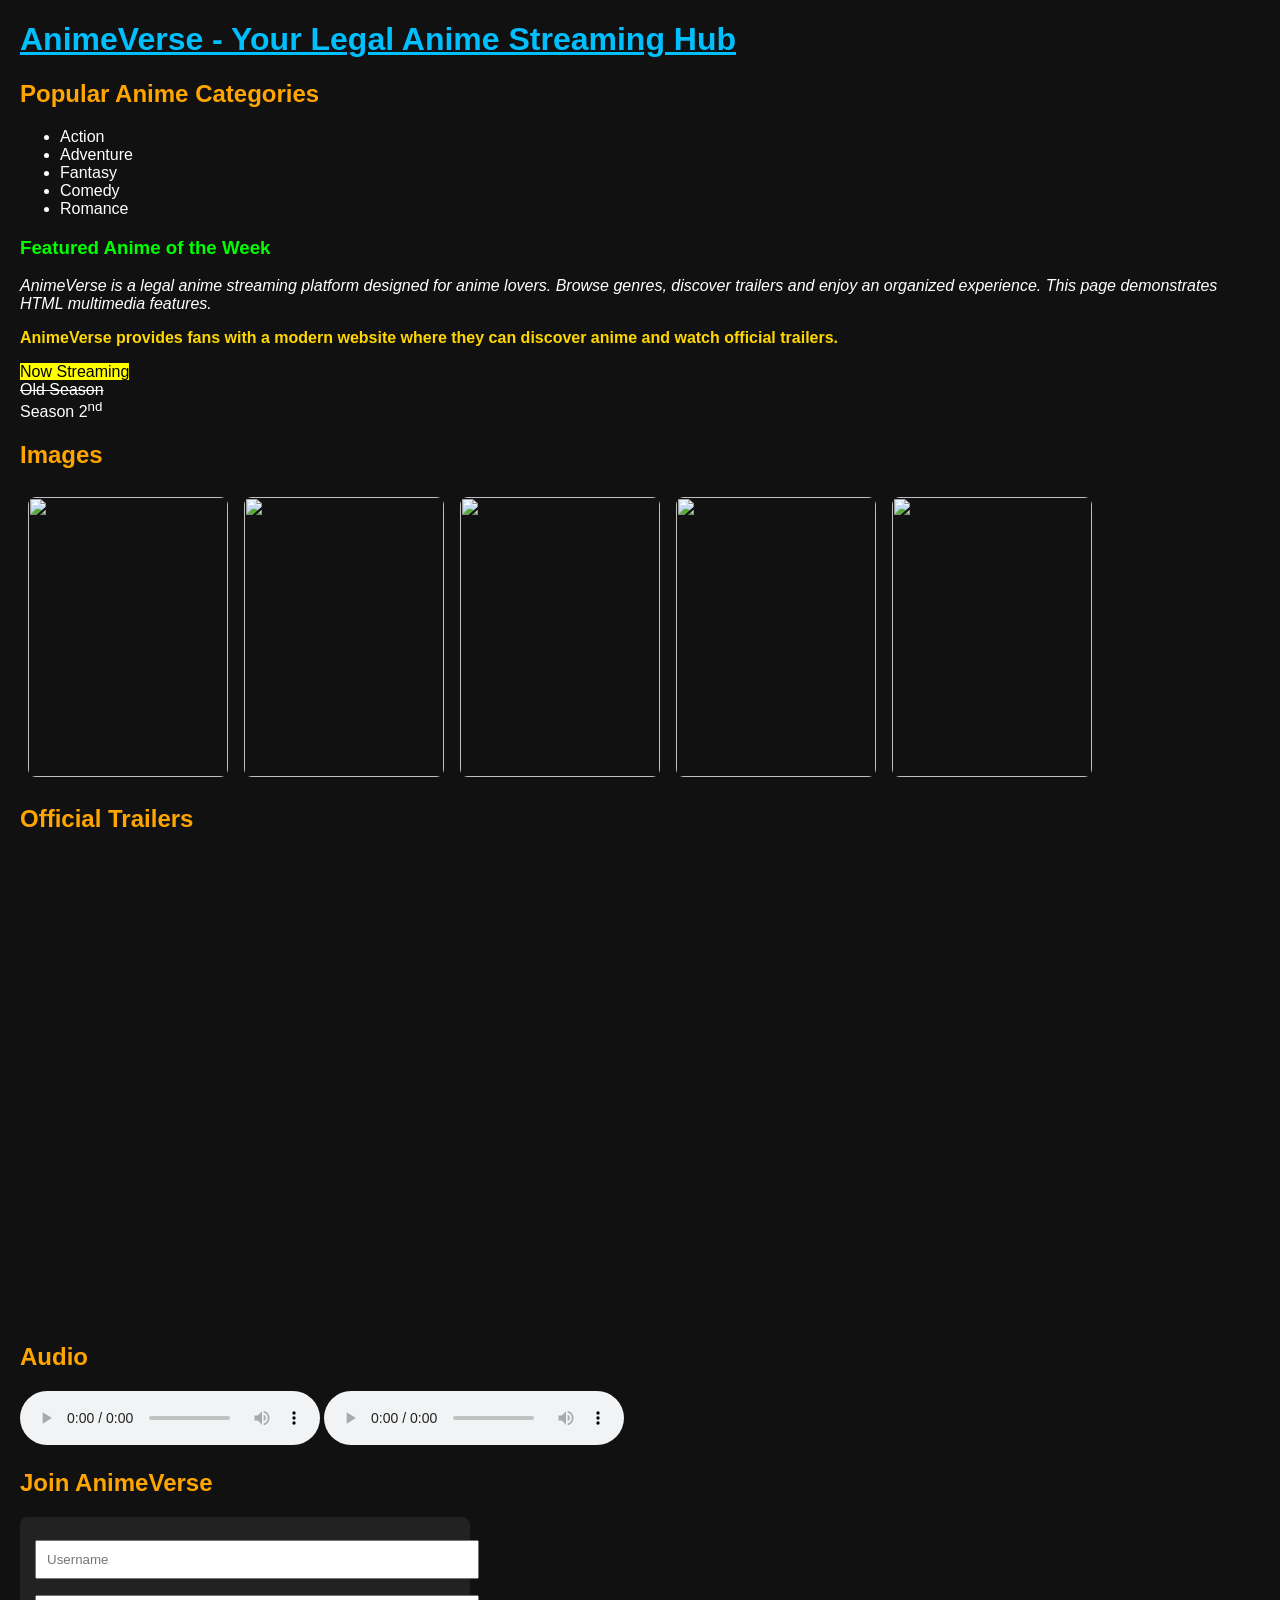
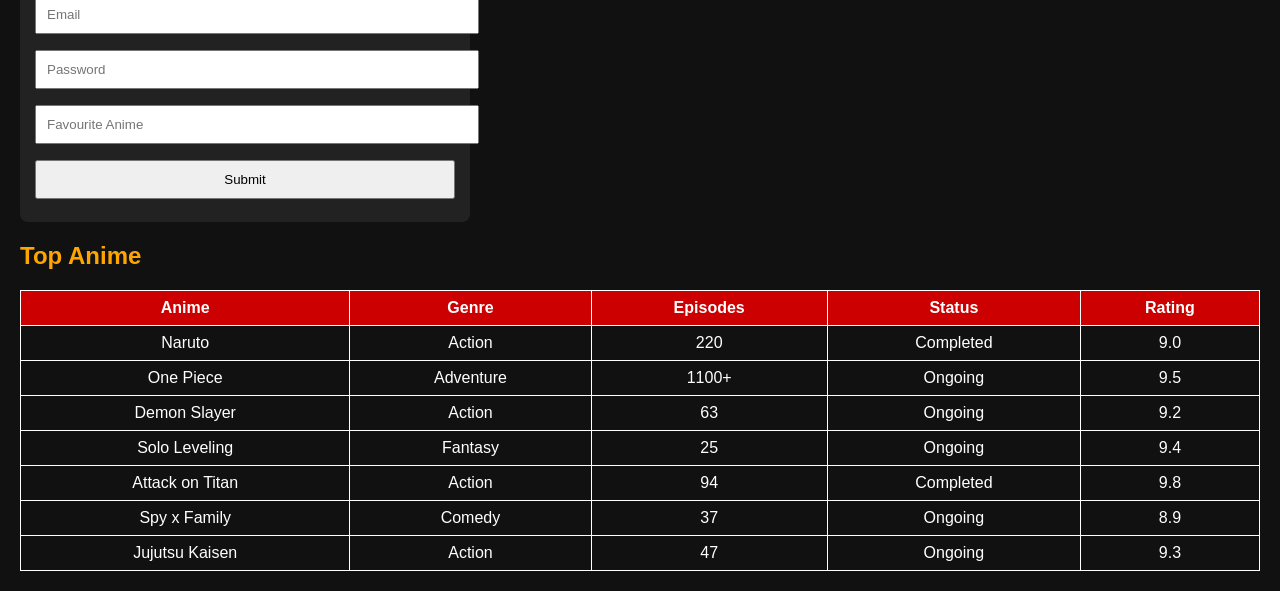
==== Animeverse/index.html @ af845080 "Update index.html" ====
<!DOCTYPE html>
<html lang="en"><head><meta charset="UTF-8"><meta name="viewport" content="width=device-width,initial-scale=1">
<title>AnimeVerse</title>
<style>
body{font-family:Arial;background:#111;color:#fff;margin:20px}h1{text-decoration:underline;color:#00bfff}
h2{color:orange}h3{color:lime}.bold{font-weight:bold;color:gold}
img{width:200px;height:280px;object-fit:cover;margin:8px;border-radius:8px}
iframe{margin:8px;border:0}table{width:100%;border-collapse:collapse}
th,td{border:1px solid #fff;padding:8px;text-align:center}th{background:#c00}
form{max-width:420px;background:#222;padding:15px;border-radius:8px}
input{width:100%;padding:10px;margin:8px 0}
</style></head><body>
<h1>AnimeVerse - Your Legal Anime Streaming Hub</h1>
<h2>Popular Anime Categories</h2>
<ul><li>Action</li><li>Adventure</li><li>Fantasy</li><li>Comedy</li><li>Romance</li></ul>
<h3>Featured Anime of the Week</h3>
<p><i>AnimeVerse is a legal anime streaming platform designed for anime lovers. Browse genres, discover trailers and enjoy an organized experience. This page demonstrates HTML multimedia features.</i></p>
<p class="bold">AnimeVerse provides fans with a modern website where they can discover anime and watch official trailers.</p>
<p><mark>Now Streaming</mark><br><del>Old Season</del><br>Season 2<sup>nd</sup><br></p>
<h2>Images</h2>
<img src="https://wallpaperaccess.com/full/8806675.jpg"><img src="https://wallpapercave.com/wp/wp4829972.jpg"><img src="https://wallpaperaccess.com/full/21592.jpg"><img src="https://wallpapers.com/images/hd/demon-slayer-pictures-qgznr3vxkj1rsx20.jpg"><img src="https://wallpapercave.com/wp/wp15247716.webp">
<h2>Official Trailers</h2>
<iframe width="360" height="215" src="https://www.youtube.com/embed/VQGCKyvzIM4" allowfullscreen></iframe>
<iframe width="360" height="215" src="https://www.youtube.com/embed/MCb13lbVGE0" allowfullscreen></iframe>
<iframe width="360" height="215" src="https://www.youtube.com/embed/QczGoCmX-pI" allowfullscreen></iframe>
<iframe width="360" height="215" src="https://www.youtube.com/embed/I6JIwjWOhnQ" allowfullscreen></iframe>
<h2>Audio</h2>
<audio controls><source src="https://www.soundhelix.com/examples/mp3/SoundHelix-Song-1.mp3" type="audio/mpeg"></audio>
<audio controls><source src="https://www.soundhelix.com/examples/mp3/SoundHelix-Song-2.mp3" type="audio/mpeg"></audio>
<h2>Join AnimeVerse</h2>
<form><input placeholder="Username"><input type="email" placeholder="Email"><input type="password" placeholder="Password"><input placeholder="Favourite Anime"><input type="submit"></form>
<h2>Top Anime</h2>
<table><tr><th>Anime</th><th>Genre</th><th>Episodes</th><th>Status</th><th>Rating</th></tr>
<tr><td>Naruto</td><td>Action</td><td>220</td><td>Completed</td><td>9.0</td></tr>
<tr><td>One Piece</td><td>Adventure</td><td>1100+</td><td>Ongoing</td><td>9.5</td></tr>
<tr><td>Demon Slayer</td><td>Action</td><td>63</td><td>Ongoing</td><td>9.2</td></tr>
<tr><td>Solo Leveling</td><td>Fantasy</td><td>25</td><td>Ongoing</td><td>9.4</td></tr>
<tr><td>Attack on Titan</td><td>Action</td><td>94</td><td>Completed</td><td>9.8</td></tr>
<tr><td>Spy x Family</td><td>Comedy</td><td>37</td><td>Ongoing</td><td>8.9</td></tr>
<tr><td>Jujutsu Kaisen</td><td>Action</td><td>47</td><td>Ongoing</td><td>9.3</td></tr>
</table></body></html>
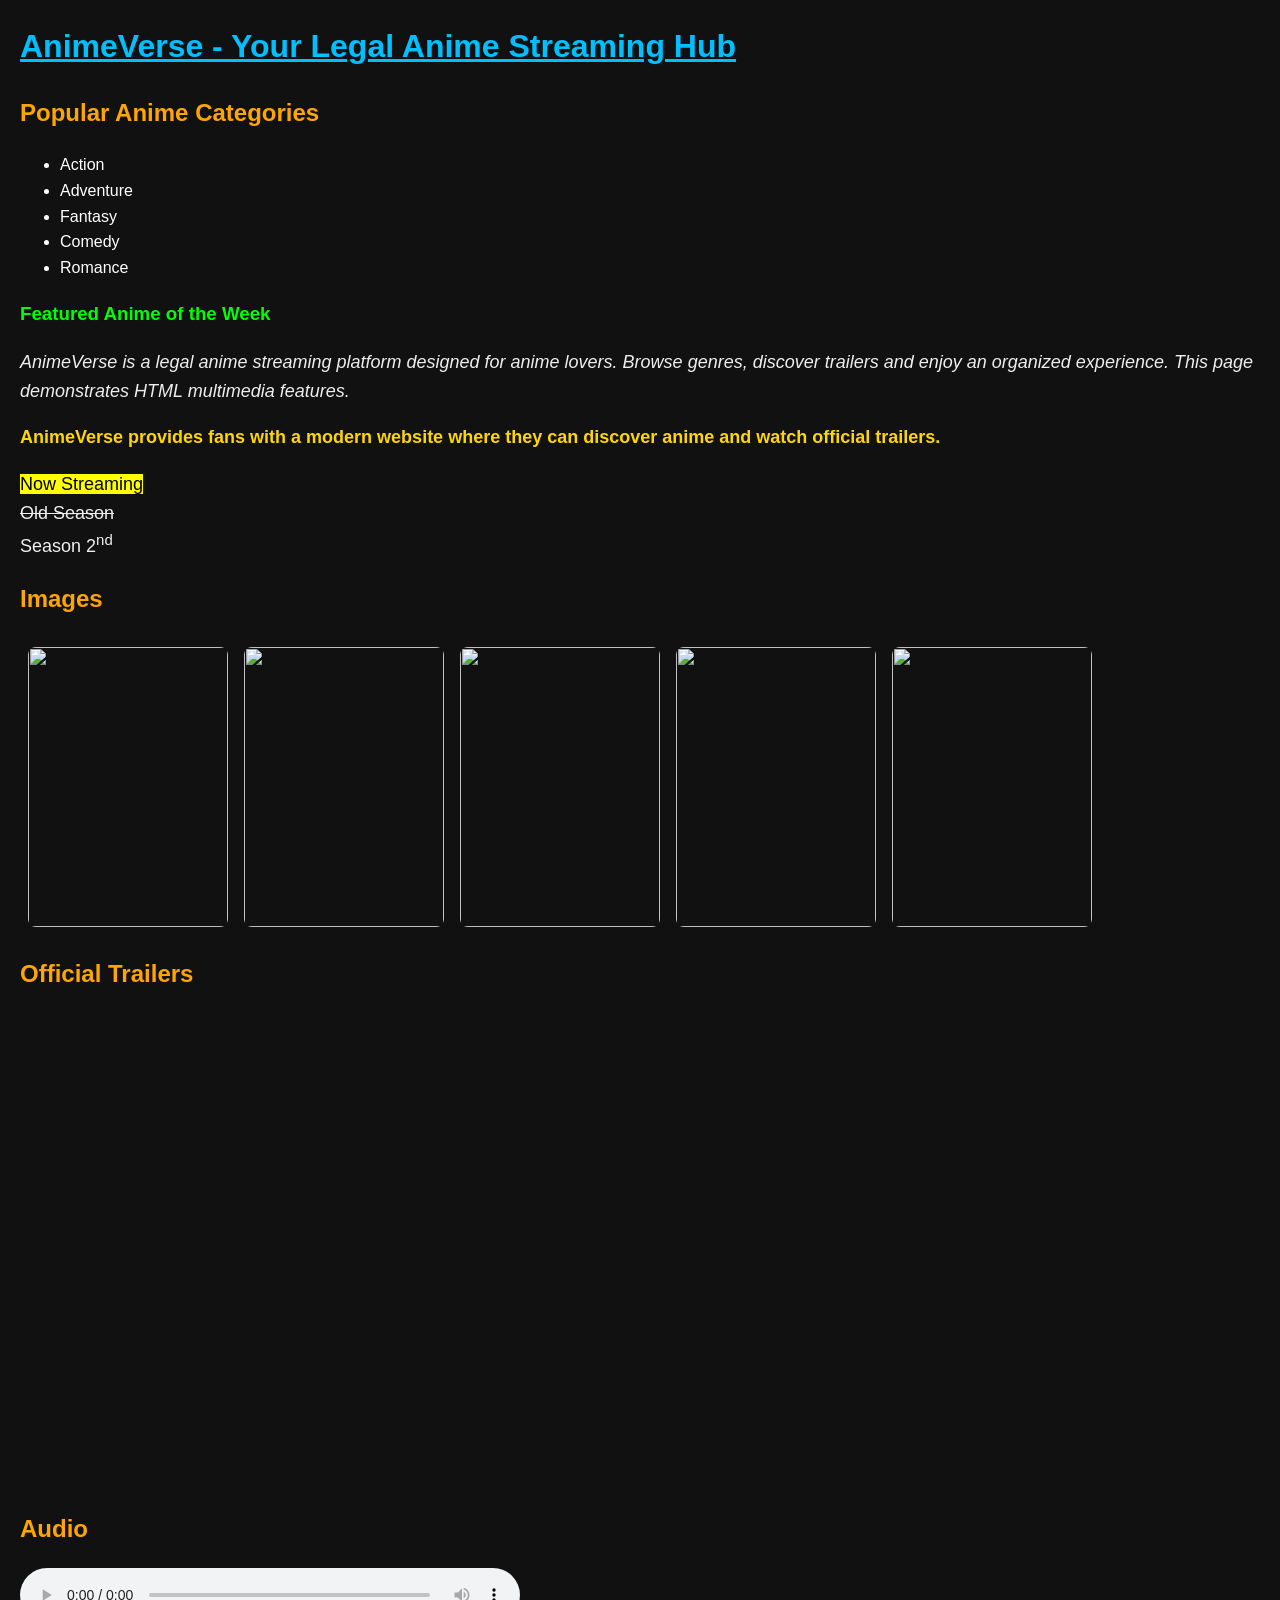
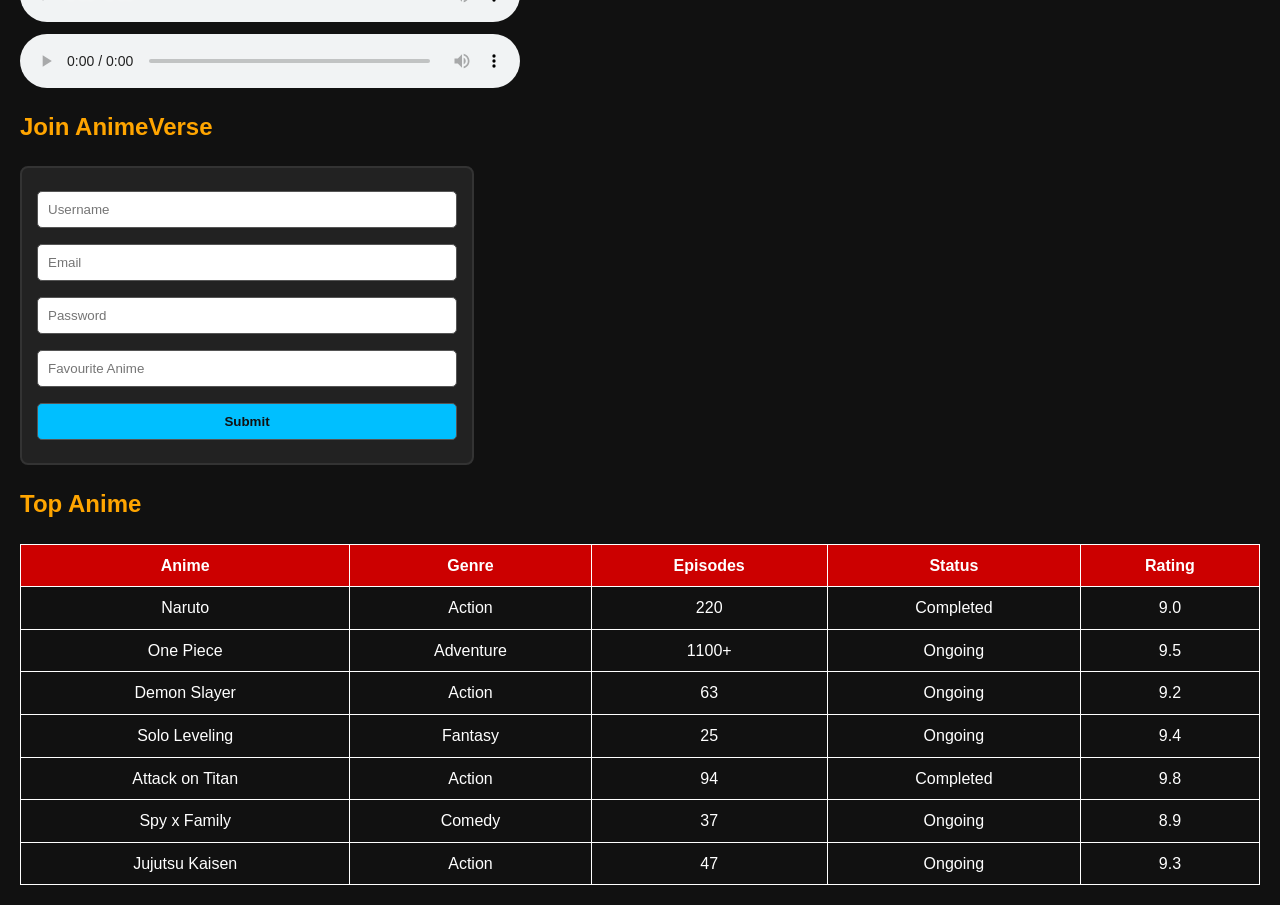
==== commit 00d3420a: "Update index.html" ====
--- a/Animeverse/index.html
+++ b/Animeverse/index.html
@@ -1,6 +1,7 @@
 
 <!DOCTYPE html>
 <html lang="en"><head><meta charset="UTF-8"><meta name="viewport" content="width=device-width,initial-scale=1">
+  <link rel="stylesheet" href="style.css">
 <title>AnimeVerse</title>
 <style>
 body{font-family:Arial;background:#111;color:#fff;margin:20px}h1{text-decoration:underline;color:#00bfff}
--- a/Animeverse/style.css
+++ b/Animeverse/style.css
@@ -0,0 +1,360 @@
+/* =========================================================
+   AnimeVerse - Week 3 CSS Practical
+   External stylesheet for Questions 3-10
+   ========================================================= */
+
+/* QUESTION 3: Consistent font, page background and headings */
+body {
+    font-family: Arial, sans-serif;
+    background-color: #111;
+    color: #fff;
+    margin: 20px;
+    line-height: 1.6;
+}
+
+h1,
+h2,
+h3 {
+    font-family: Arial, sans-serif;
+}
+
+h1 {
+    text-decoration: underline;
+}
+
+h2 {
+    color: orange;
+}
+
+h3 {
+    color: lime;
+}
+
+/* QUESTION 4: Element selector - all paragraphs */
+p {
+    color: #eee;
+    font-size: 18px;
+}
+
+/* QUESTION 4: Class selector - used by multiple elements */
+.bold {
+    font-weight: bold;
+    color: gold;
+}
+
+.card {
+    box-sizing: border-box;
+}
+
+/* QUESTION 4: ID selector - unique element */
+#home {
+    scroll-margin-top: 80px;
+}
+
+/* QUESTION 4: Group selector - h1 and h2 share the same font */
+h1,
+h2 {
+    font-family: Arial, sans-serif;
+}
+
+/* QUESTION 7: Navigation Bar Using Flexbox */
+.navbar {
+    display: flex;
+    justify-content: center;
+    align-items: center;
+    gap: 30px;
+    background-color: #222;
+    padding: 15px;
+    margin-bottom: 25px;
+    border: 2px solid #00bfff;
+    border-radius: 10px;
+    position: sticky;
+    top: 10px;
+    z-index: 10;
+}
+
+.navbar a {
+    color: #00bfff;
+    text-decoration: none;
+    font-weight: bold;
+    padding: 8px 14px;
+    border-radius: 6px;
+}
+
+.navbar a:hover {
+    background-color: #00bfff;
+    color: #111;
+}
+
+/* QUESTION 5: CSS Box Model */
+.box-model-section {
+    width: 70%;
+    background-color: #222;
+    border: 2px solid #00bfff;
+    padding: 20px;
+    margin: 20px auto;
+    border-radius: 10px;
+    box-sizing: border-box;
+}
+
+/* QUESTION 6: Profile Image */
+.profile-section {
+    text-align: center;
+}
+
+.profile-image {
+    width: 200px;
+    height: 280px;
+    object-fit: cover;
+    border: 5px double #00bfff;
+    padding: 8px;
+    margin: 15px;
+    border-radius: 12px;
+    box-sizing: border-box;
+}
+
+/* General image styling */
+img {
+    max-width: 100%;
+    height: auto;
+}
+
+.image-gallery {
+    display: flex;
+    flex-wrap: wrap;
+    justify-content: center;
+}
+
+.image-gallery img {
+    width: 200px;
+    height: 280px;
+    object-fit: cover;
+    margin: 8px;
+    border-radius: 8px;
+    border: 2px solid #444;
+}
+
+/* Responsive videos */
+.video-gallery {
+    display: flex;
+    flex-wrap: wrap;
+    justify-content: center;
+}
+
+iframe {
+    width: 360px;
+    height: 215px;
+    margin: 8px;
+    border: 0;
+    border-radius: 8px;
+    max-width: calc(100% - 16px);
+}
+
+/* Audio */
+audio {
+    display: block;
+    width: min(500px, 100%);
+    margin: 12px 0;
+}
+
+/* QUESTION 8 & 9: Cards + CSS Grid */
+.cards-container {
+    display: grid;
+    grid-template-columns: repeat(3, 1fr);
+    gap: 25px;
+    margin: 20px 0;
+}
+
+.card {
+    border: 2px solid #00bfff;
+    padding: 20px;
+    background-color: #222;
+    border-radius: 12px;
+    min-height: 170px;
+    text-align: center;
+}
+
+.card h3 {
+    margin-top: 0;
+}
+
+.card:hover {
+    transform: translateY(-5px);
+    transition: 0.2s;
+    box-shadow: 0 8px 20px rgba(0, 191, 255, 0.25);
+}
+
+/* Form */
+form {
+    max-width: 420px;
+    background-color: #222;
+    padding: 15px;
+    border-radius: 8px;
+    border: 2px solid #333;
+}
+
+form label {
+    display: block;
+    margin-top: 8px;
+    font-weight: bold;
+}
+
+input {
+    width: 100%;
+    padding: 10px;
+    margin: 8px 0;
+    box-sizing: border-box;
+    border-radius: 5px;
+    border: 1px solid #555;
+}
+
+input[type="submit"] {
+    background-color: #00bfff;
+    color: #111;
+    font-weight: bold;
+    cursor: pointer;
+}
+
+input[type="submit"]:hover {
+    background-color: #008dcc;
+}
+
+/* Table */
+.table-wrapper {
+    width: 100%;
+    overflow-x: auto;
+}
+
+table {
+    width: 100%;
+    border-collapse: collapse;
+    min-width: 650px;
+}
+
+th,
+td {
+    border: 1px solid #fff;
+    padding: 8px;
+    text-align: center;
+}
+
+th {
+    background-color: #c00;
+}
+
+/* Footer */
+footer {
+    text-align: center;
+    margin-top: 40px;
+    padding: 20px;
+    border-top: 1px solid #444;
+}
+
+/* =========================================================
+   QUESTION 10: RESPONSIVE DESIGN
+   At 768px or less:
+   - Cards become one column
+   - Images fit the screen
+   - Text remains readable
+   - Navigation adjusts
+   ========================================================= */
+
+@media (max-width: 768px) {
+
+    body {
+        margin: 10px;
+        font-size: 16px;
+    }
+
+    h1 {
+        font-size: 28px;
+    }
+
+    h2 {
+        font-size: 23px;
+    }
+
+    h3 {
+        font-size: 19px;
+    }
+
+    p {
+        font-size: 17px;
+    }
+
+    .navbar {
+        flex-direction: column;
+        gap: 8px;
+        position: static;
+    }
+
+    .navbar a {
+        width: 100%;
+        text-align: center;
+        box-sizing: border-box;
+    }
+
+    .cards-container {
+        grid-template-columns: 1fr;
+        gap: 15px;
+    }
+
+    .card {
+        width: 100%;
+    }
+
+    .box-model-section {
+        width: 100%;
+        margin: 20px 0;
+    }
+
+    .image-gallery {
+        display: grid;
+        grid-template-columns: repeat(2, 1fr);
+        gap: 10px;
+    }
+
+    .image-gallery img {
+        width: 100%;
+        height: 240px;
+        margin: 0;
+    }
+
+    .profile-image {
+        max-width: 90%;
+    }
+
+    iframe {
+        width: 100%;
+        height: 215px;
+        margin: 8px 0;
+    }
+
+    form {
+        max-width: 100%;
+    }
+}
+
+@media (max-width: 480px) {
+
+    h1 {
+        font-size: 23px;
+    }
+
+    h2 {
+        font-size: 20px;
+    }
+
+    p {
+        font-size: 16px;
+    }
+
+    .image-gallery {
+        grid-template-columns: 1fr;
+    }
+
+    .image-gallery img {
+        height: auto;
+        max-height: 350px;
+    }
+}
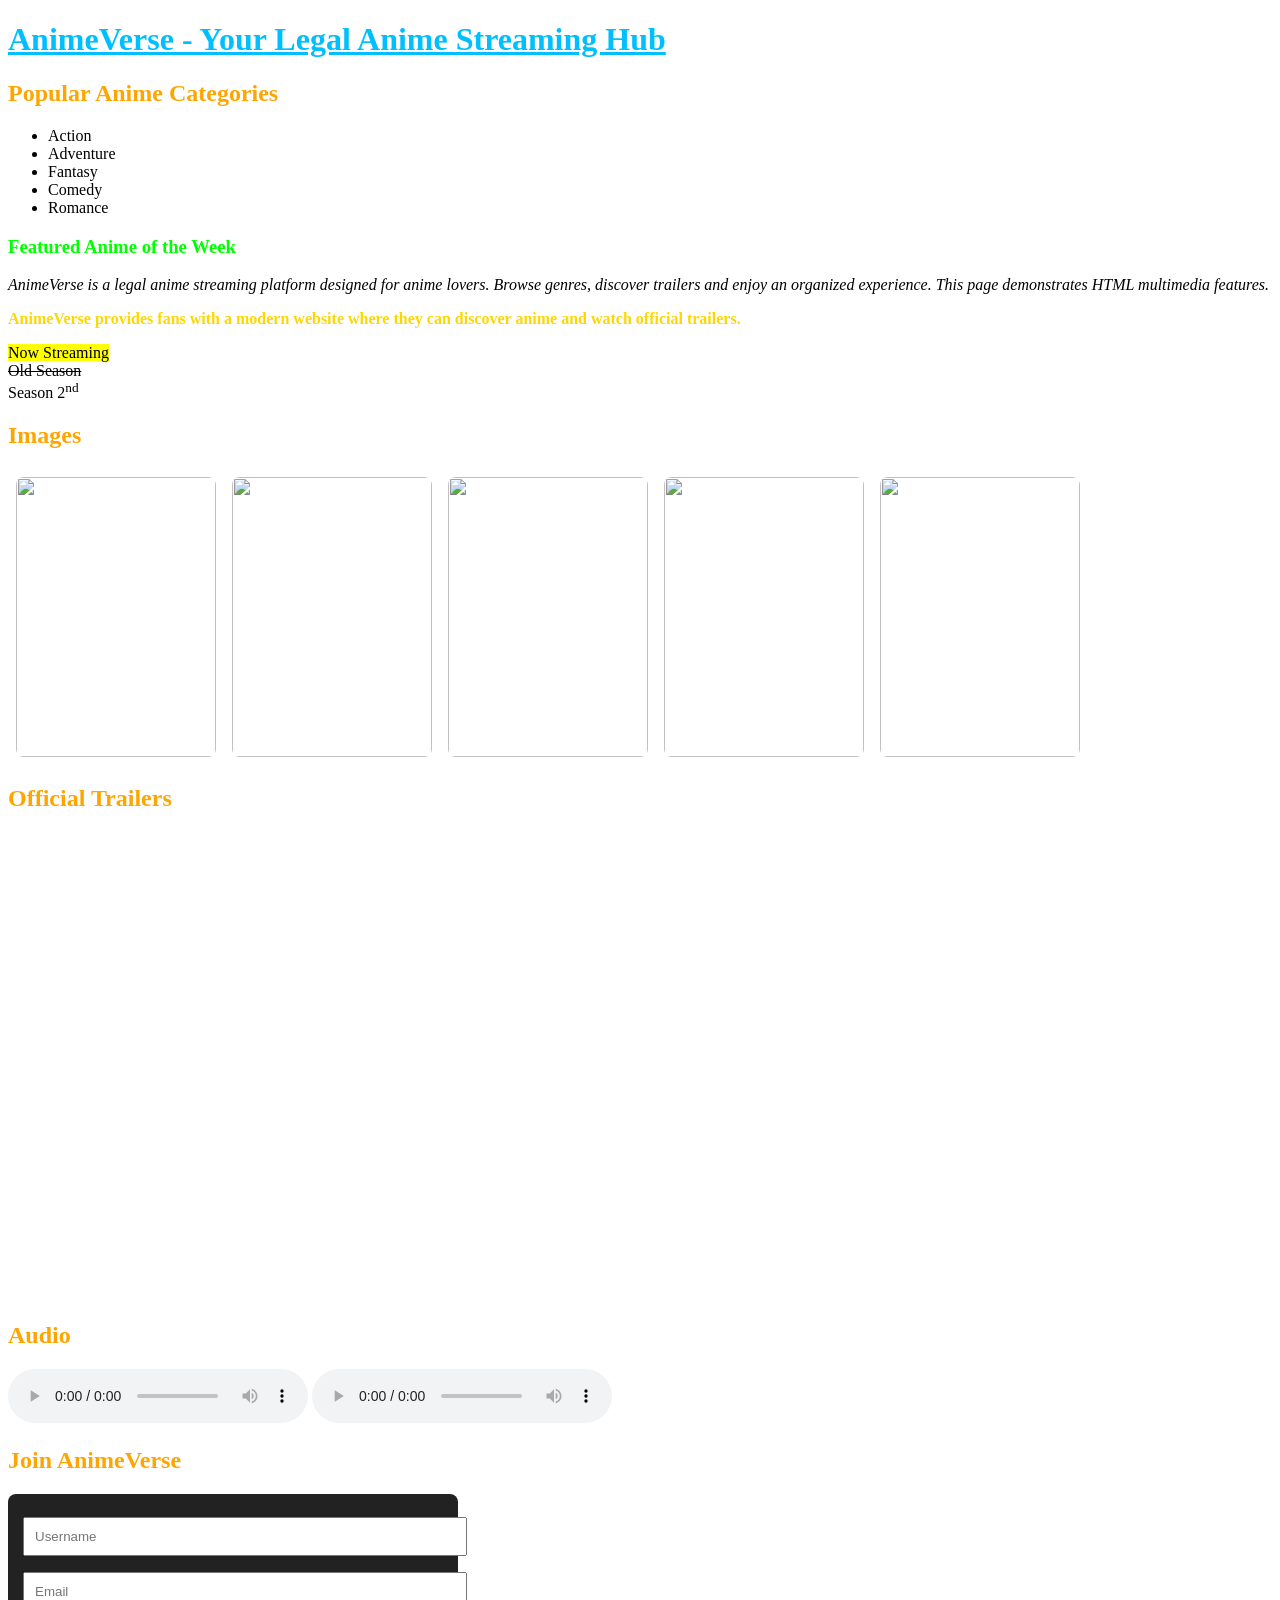
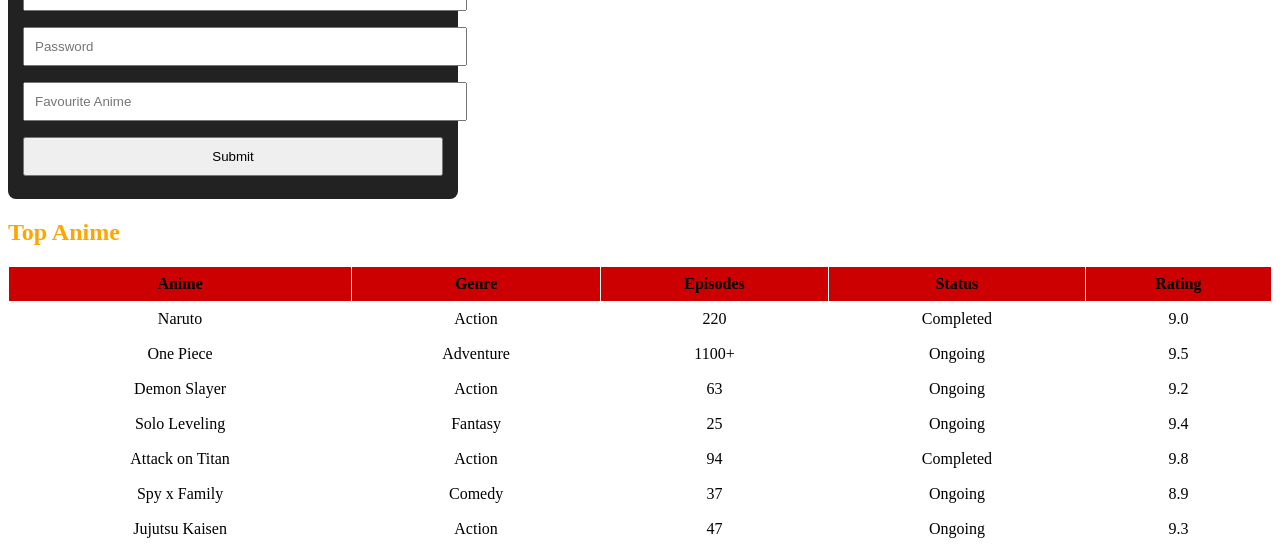
==== commit f9079abb: "Update index.html" ====
--- a/Animeverse/index.html
+++ b/Animeverse/index.html
@@ -1,9 +1,8 @@
 
 <!DOCTYPE html>
 <html lang="en"><head><meta charset="UTF-8"><meta name="viewport" content="width=device-width,initial-scale=1">
-  <link rel="stylesheet" href="style.css">
 <title>AnimeVerse</title>
-<style>
+<style><link rel="stylesheet" href="style.css">
 body{font-family:Arial;background:#111;color:#fff;margin:20px}h1{text-decoration:underline;color:#00bfff}
 h2{color:orange}h3{color:lime}.bold{font-weight:bold;color:gold}
 img{width:200px;height:280px;object-fit:cover;margin:8px;border-radius:8px}
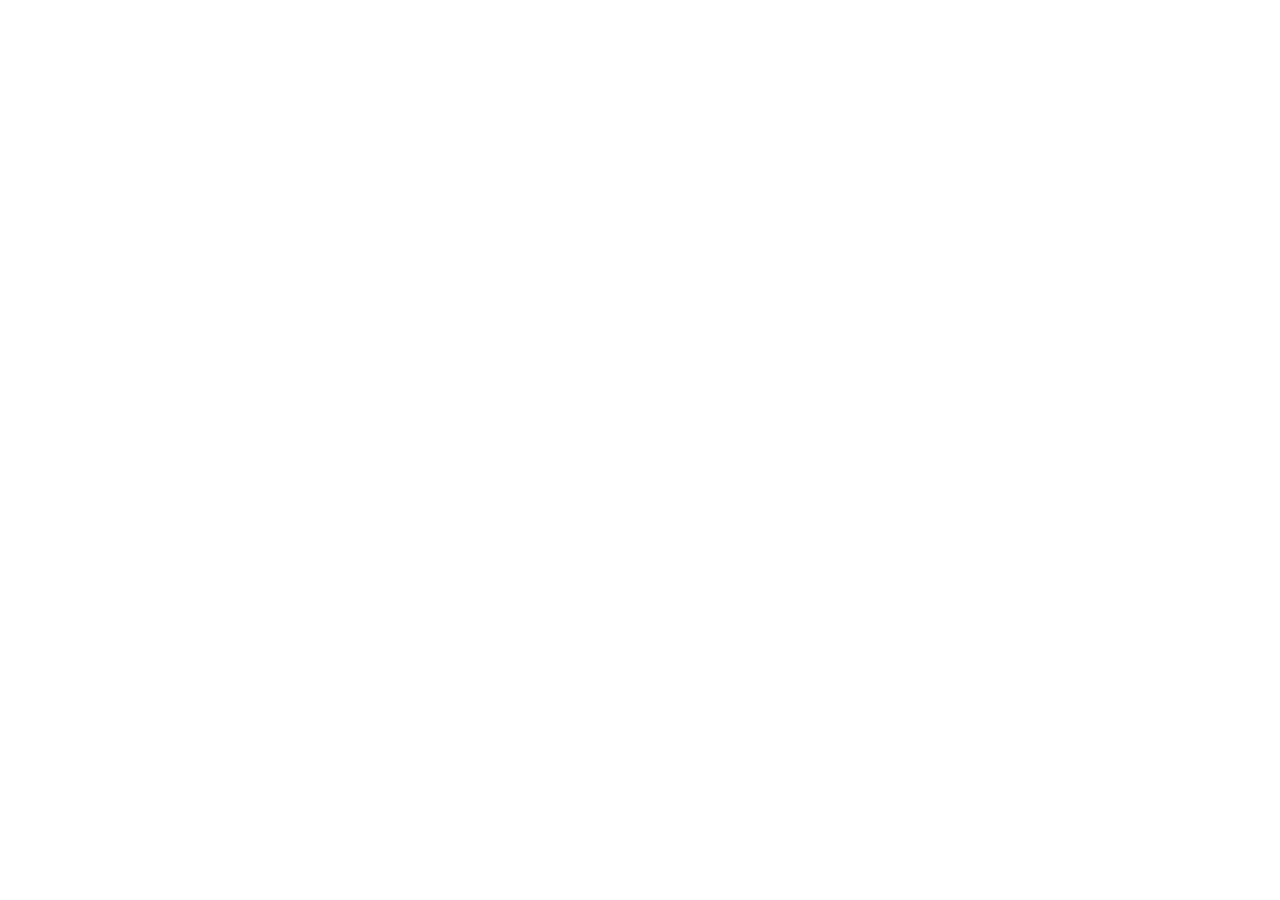
==== commit f592d953: "Update index.html" ====
--- a/Animeverse/index.html
+++ b/Animeverse/index.html
@@ -3,14 +3,6 @@
 <html lang="en"><head><meta charset="UTF-8"><meta name="viewport" content="width=device-width,initial-scale=1">
 <title>AnimeVerse</title>
 <style><link rel="stylesheet" href="style.css">
-body{font-family:Arial;background:#111;color:#fff;margin:20px}h1{text-decoration:underline;color:#00bfff}
-h2{color:orange}h3{color:lime}.bold{font-weight:bold;color:gold}
-img{width:200px;height:280px;object-fit:cover;margin:8px;border-radius:8px}
-iframe{margin:8px;border:0}table{width:100%;border-collapse:collapse}
-th,td{border:1px solid #fff;padding:8px;text-align:center}th{background:#c00}
-form{max-width:420px;background:#222;padding:15px;border-radius:8px}
-input{width:100%;padding:10px;margin:8px 0}
-</style></head><body>
 <h1>AnimeVerse - Your Legal Anime Streaming Hub</h1>
 <h2>Popular Anime Categories</h2>
 <ul><li>Action</li><li>Adventure</li><li>Fantasy</li><li>Comedy</li><li>Romance</li></ul>
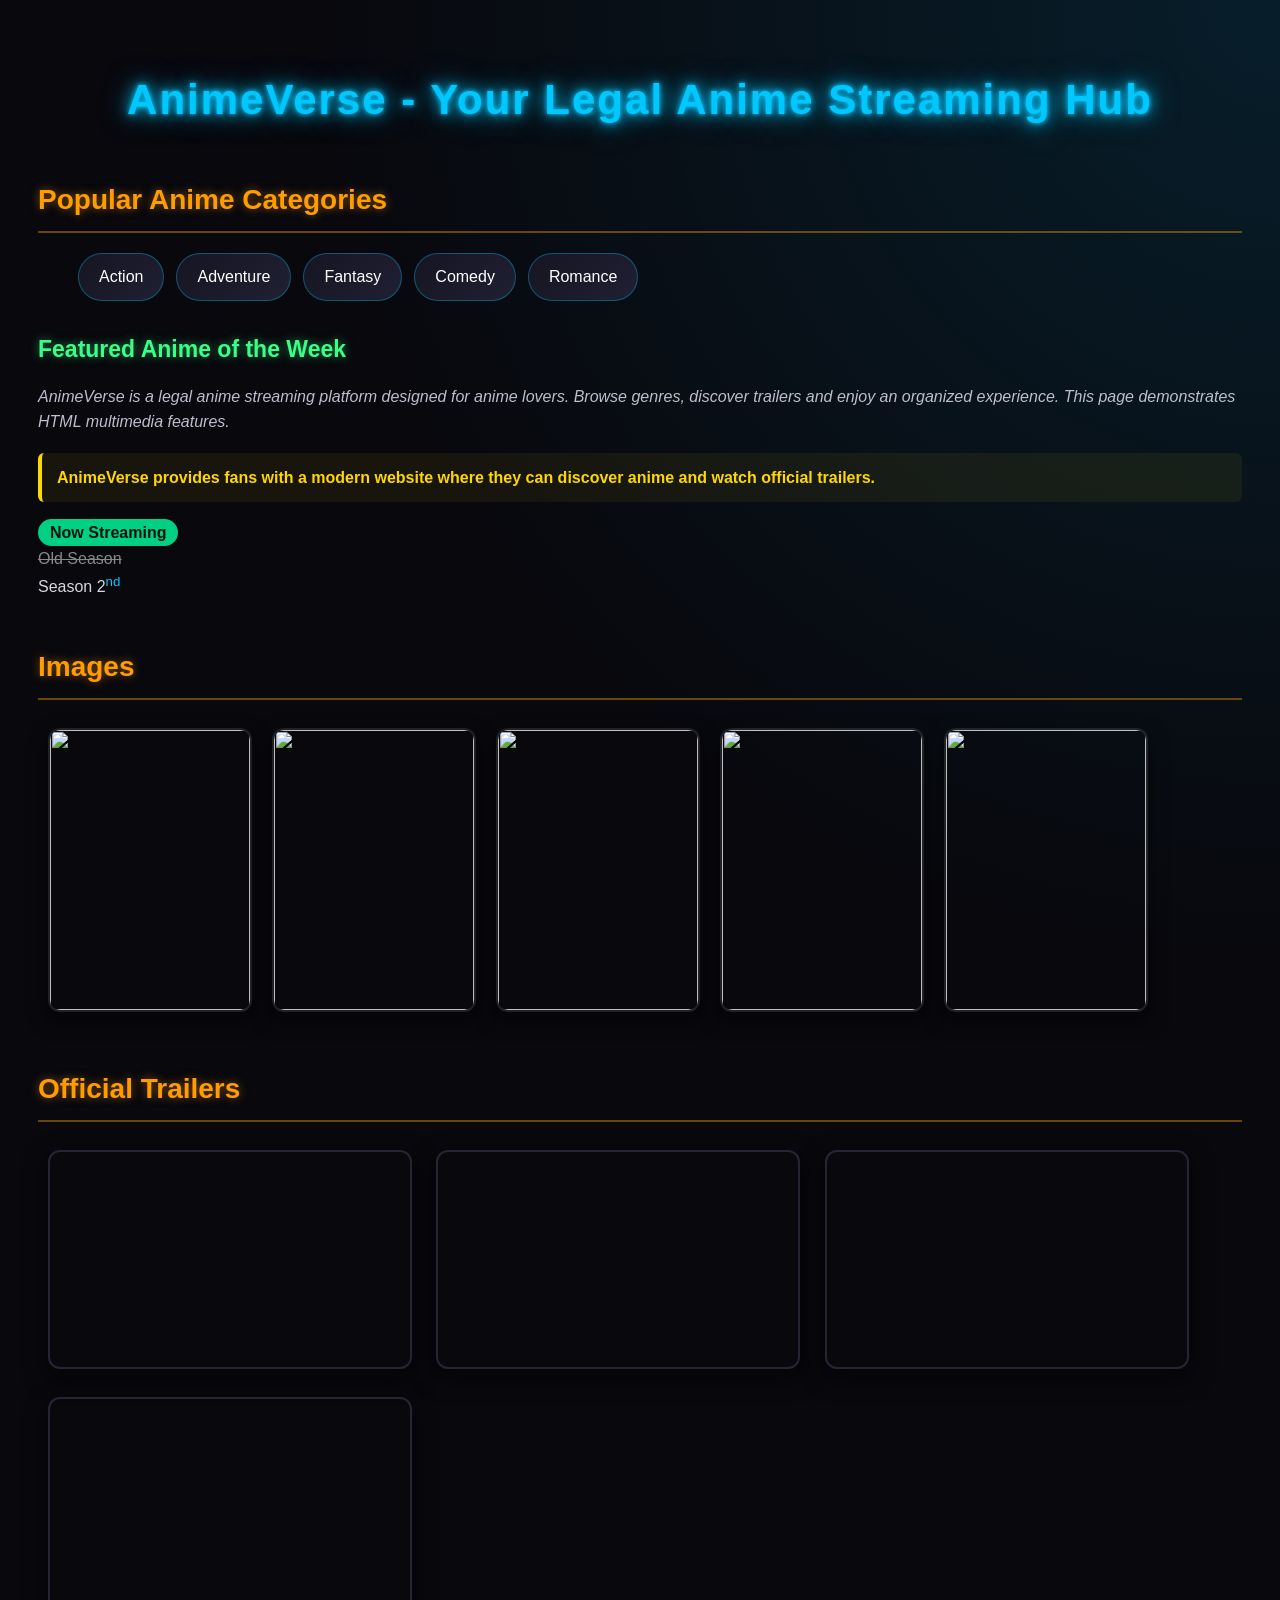
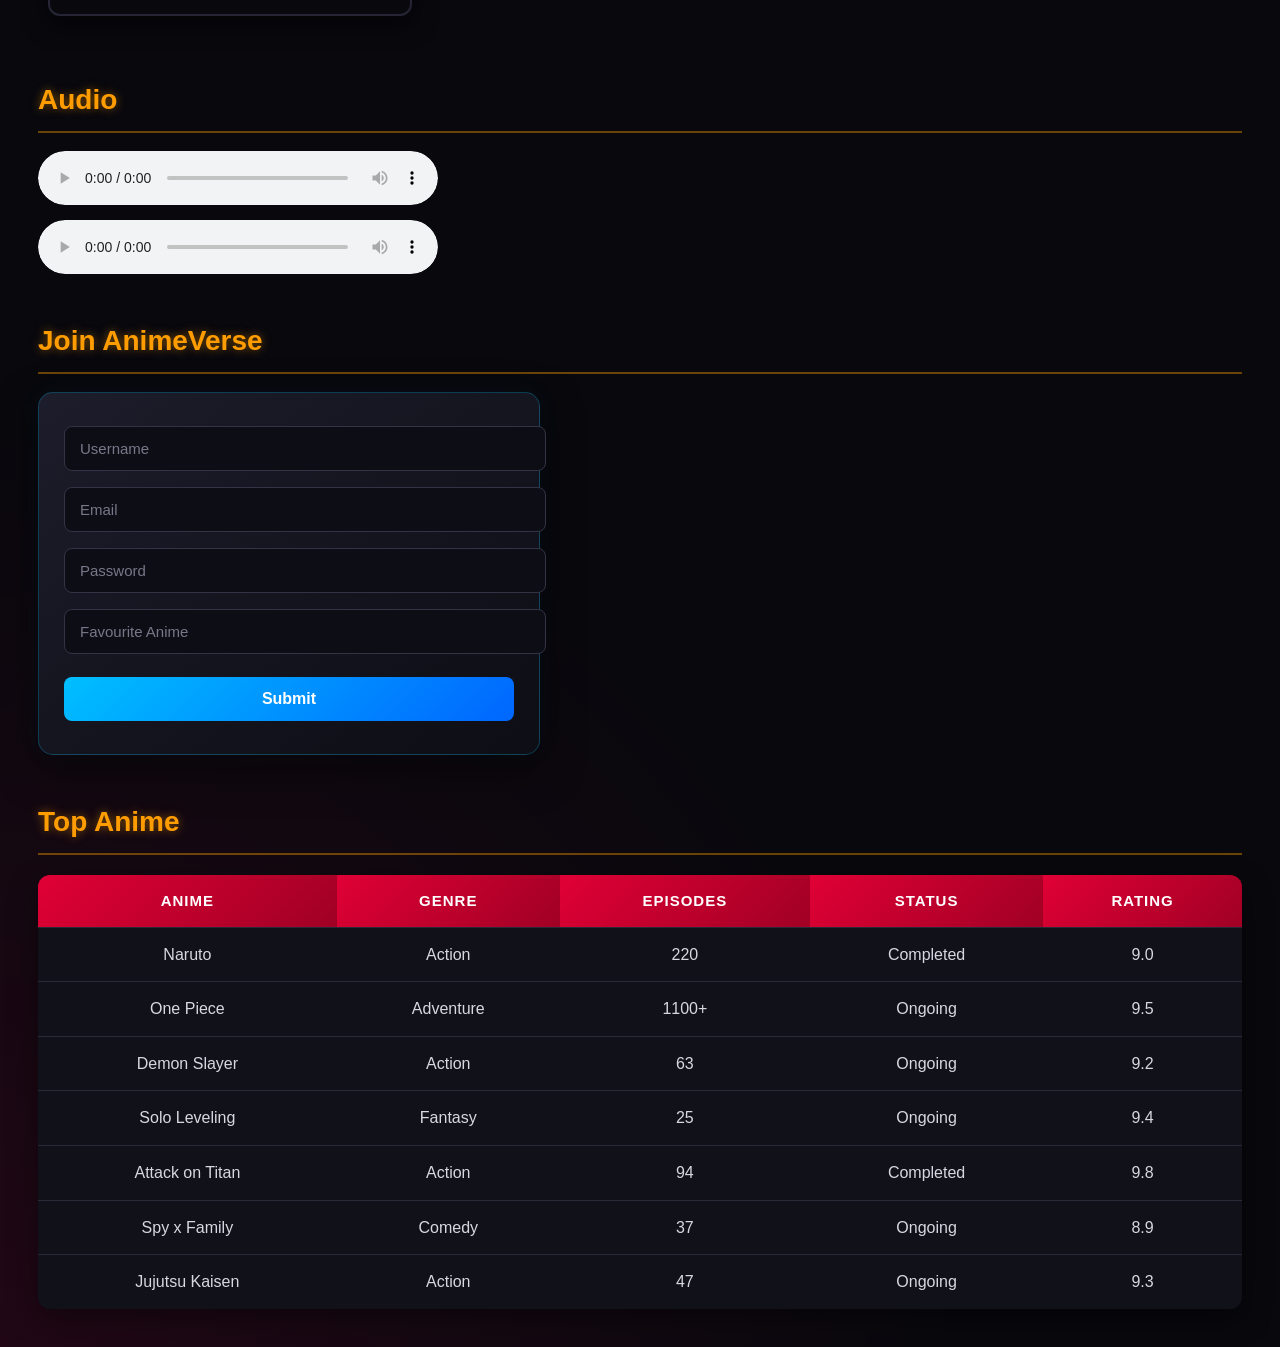
==== commit af055f84: "Update index.html" ====
--- a/Animeverse/index.html
+++ b/Animeverse/index.html
@@ -2,7 +2,7 @@
 <!DOCTYPE html>
 <html lang="en"><head><meta charset="UTF-8"><meta name="viewport" content="width=device-width,initial-scale=1">
 <title>AnimeVerse</title>
-<style><link rel="stylesheet" href="style.css">
+<link rel="stylesheet" href="style.css">
 <h1>AnimeVerse - Your Legal Anime Streaming Hub</h1>
 <h2>Popular Anime Categories</h2>
 <ul><li>Action</li><li>Adventure</li><li>Fantasy</li><li>Comedy</li><li>Romance</li></ul>
--- a/Animeverse/style.css
+++ b/Animeverse/style.css
@@ -1,273 +1,367 @@
-/* =========================================================
-   AnimeVerse - Week 3 CSS Practical
-   External stylesheet for Questions 3-10
-   ========================================================= */
-
-/* QUESTION 3: Consistent font, page background and headings */
+```css
+/* =========================================
+   ANIMEVERSE - MODERN ANIME CSS
+   ========================================= */
+
+/* ---------- General Reset ---------- */
+
+* {
+    margin: 0;
+    padding: 0;
+    box-sizing: border-box;
+}
+
+html {
+    scroll-behavior: smooth;
+}
+
 body {
-    font-family: Arial, sans-serif;
-    background-color: #111;
-    color: #fff;
-    margin: 20px;
+    font-family: Arial, Helvetica, sans-serif;
+    background:
+        radial-gradient(circle at top right, rgba(0, 191, 255, 0.12), transparent 30%),
+        radial-gradient(circle at bottom left, rgba(255, 0, 100, 0.10), transparent 30%),
+        #08080d;
+    color: #ffffff;
+    padding: 30px;
     line-height: 1.6;
 }
 
-h1,
-h2,
+
+/* ---------- Main Title ---------- */
+
+h1 {
+    text-align: center;
+    color: #00c8ff;
+    text-decoration: none;
+    font-size: 42px;
+    margin-bottom: 25px;
+    letter-spacing: 2px;
+    text-shadow:
+        0 0 5px #00c8ff,
+        0 0 15px #00c8ff,
+        0 0 30px rgba(0, 200, 255, 0.6);
+}
+
+
+/* ---------- Section Headings ---------- */
+
+h2 {
+    color: #ff9d00;
+    font-size: 28px;
+    margin-top: 45px;
+    margin-bottom: 18px;
+    padding-bottom: 8px;
+    border-bottom: 2px solid rgba(255, 157, 0, 0.4);
+    text-shadow: 0 0 10px rgba(255, 157, 0, 0.5);
+}
+
 h3 {
-    font-family: Arial, sans-serif;
-}
-
-h1 {
-    text-decoration: underline;
-}
-
-h2 {
-    color: orange;
-}
-
-h3 {
-    color: lime;
-}
-
-/* QUESTION 4: Element selector - all paragraphs */
+    color: #39ff88;
+    font-size: 23px;
+    margin-top: 30px;
+    margin-bottom: 12px;
+    text-shadow: 0 0 10px rgba(57, 255, 136, 0.5);
+}
+
+
+/* ---------- Paragraphs ---------- */
+
 p {
-    color: #eee;
-    font-size: 18px;
-}
-
-/* QUESTION 4: Class selector - used by multiple elements */
+    color: #d7d7df;
+    font-size: 16px;
+    margin-bottom: 18px;
+}
+
+p i {
+    color: #bdbdcc;
+}
+
+
+/* ---------- Bold Paragraph ---------- */
+
 .bold {
     font-weight: bold;
-    color: gold;
-}
-
-.card {
-    box-sizing: border-box;
-}
-
-/* QUESTION 4: ID selector - unique element */
-#home {
-    scroll-margin-top: 80px;
-}
-
-/* QUESTION 4: Group selector - h1 and h2 share the same font */
-h1,
-h2 {
-    font-family: Arial, sans-serif;
-}
-
-/* QUESTION 7: Navigation Bar Using Flexbox */
-.navbar {
+    color: #ffd700;
+    background: rgba(255, 215, 0, 0.06);
+    border-left: 4px solid #ffd700;
+    padding: 12px 15px;
+    border-radius: 6px;
+}
+
+
+/* ---------- Lists ---------- */
+
+ul {
+    list-style: none;
     display: flex;
-    justify-content: center;
-    align-items: center;
-    gap: 30px;
-    background-color: #222;
-    padding: 15px;
-    margin-bottom: 25px;
-    border: 2px solid #00bfff;
-    border-radius: 10px;
-    position: sticky;
-    top: 10px;
-    z-index: 10;
-}
-
-.navbar a {
-    color: #00bfff;
-    text-decoration: none;
+    flex-wrap: wrap;
+    gap: 12px;
+    margin: 20px 0;
+}
+
+li {
+    background: linear-gradient(135deg, #151522, #202034);
+    color: #ffffff;
+    padding: 10px 20px;
+    border: 1px solid rgba(0, 200, 255, 0.35);
+    border-radius: 25px;
+    transition: 0.3s ease;
+    cursor: pointer;
+}
+
+li:hover {
+    color: #00c8ff;
+    border-color: #00c8ff;
+    transform: translateY(-4px);
+    box-shadow: 0 0 15px rgba(0, 200, 255, 0.4);
+}
+
+
+/* ---------- Streaming Status ---------- */
+
+mark {
+    background: #00d084;
+    color: #06120d;
+    padding: 5px 12px;
+    border-radius: 20px;
     font-weight: bold;
-    padding: 8px 14px;
-    border-radius: 6px;
-}
-
-.navbar a:hover {
-    background-color: #00bfff;
-    color: #111;
-}
-
-/* QUESTION 5: CSS Box Model */
-.box-model-section {
-    width: 70%;
-    background-color: #222;
-    border: 2px solid #00bfff;
-    padding: 20px;
-    margin: 20px auto;
-    border-radius: 10px;
-    box-sizing: border-box;
-}
-
-/* QUESTION 6: Profile Image */
-.profile-section {
-    text-align: center;
-}
-
-.profile-image {
+}
+
+del {
+    color: #888;
+}
+
+sup {
+    color: #00c8ff;
+}
+
+
+/* =========================================
+   IMAGES
+   ========================================= */
+
+img {
     width: 200px;
     height: 280px;
     object-fit: cover;
-    border: 5px double #00bfff;
-    padding: 8px;
-    margin: 15px;
+    margin: 10px;
     border-radius: 12px;
-    box-sizing: border-box;
-}
-
-/* General image styling */
-img {
-    max-width: 100%;
-    height: auto;
-}
-
-.image-gallery {
-    display: flex;
-    flex-wrap: wrap;
-    justify-content: center;
-}
-
-.image-gallery img {
-    width: 200px;
-    height: 280px;
-    object-fit: cover;
-    margin: 8px;
-    border-radius: 8px;
-    border: 2px solid #444;
-}
-
-/* Responsive videos */
-.video-gallery {
-    display: flex;
-    flex-wrap: wrap;
-    justify-content: center;
-}
+    border: 2px solid rgba(255, 255, 255, 0.1);
+    transition: all 0.35s ease;
+    box-shadow: 0 8px 20px rgba(0, 0, 0, 0.5);
+    cursor: pointer;
+}
+
+img:hover {
+    transform: translateY(-10px) scale(1.04);
+    border-color: #00c8ff;
+    box-shadow:
+        0 10px 30px rgba(0, 200, 255, 0.25),
+        0 0 20px rgba(0, 200, 255, 0.25);
+}
+
+
+/* =========================================
+   YOUTUBE TRAILERS
+   ========================================= */
 
 iframe {
     width: 360px;
     height: 215px;
-    margin: 8px;
-    border: 0;
-    border-radius: 8px;
-    max-width: calc(100% - 16px);
-}
-
-/* Audio */
+    margin: 10px;
+    border: 2px solid #252535;
+    border-radius: 12px;
+    box-shadow: 0 8px 25px rgba(0, 0, 0, 0.5);
+    transition: 0.3s ease;
+}
+
+iframe:hover {
+    transform: translateY(-6px);
+    border-color: #ff3b81;
+    box-shadow:
+        0 10px 30px rgba(255, 59, 129, 0.25);
+}
+
+
+/* =========================================
+   AUDIO
+   ========================================= */
+
 audio {
     display: block;
-    width: min(500px, 100%);
-    margin: 12px 0;
-}
-
-/* QUESTION 8 & 9: Cards + CSS Grid */
-.cards-container {
-    display: grid;
-    grid-template-columns: repeat(3, 1fr);
-    gap: 25px;
-    margin: 20px 0;
-}
-
-.card {
-    border: 2px solid #00bfff;
-    padding: 20px;
-    background-color: #222;
-    border-radius: 12px;
-    min-height: 170px;
-    text-align: center;
-}
-
-.card h3 {
-    margin-top: 0;
-}
-
-.card:hover {
-    transform: translateY(-5px);
-    transition: 0.2s;
-    box-shadow: 0 8px 20px rgba(0, 191, 255, 0.25);
-}
-
-/* Form */
+    width: 400px;
+    max-width: 100%;
+    margin: 15px 0;
+    border-radius: 30px;
+}
+
+
+/* =========================================
+   JOIN FORM
+   ========================================= */
+
 form {
-    max-width: 420px;
-    background-color: #222;
-    padding: 15px;
-    border-radius: 8px;
-    border: 2px solid #333;
-}
-
-form label {
-    display: block;
-    margin-top: 8px;
-    font-weight: bold;
-}
+    max-width: 450px;
+    background:
+        linear-gradient(
+            145deg,
+            rgba(30, 30, 45, 0.95),
+            rgba(14, 14, 22, 0.95)
+        );
+    padding: 25px;
+    border-radius: 15px;
+    border: 1px solid rgba(0, 200, 255, 0.25);
+    box-shadow:
+        0 15px 40px rgba(0, 0, 0, 0.5),
+        0 0 25px rgba(0, 200, 255, 0.05);
+}
+
+
+/* ---------- Form Inputs ---------- */
 
 input {
     width: 100%;
-    padding: 10px;
+    padding: 13px 15px;
     margin: 8px 0;
-    box-sizing: border-box;
-    border-radius: 5px;
-    border: 1px solid #555;
-}
+    background: #0d0d15;
+    color: white;
+    border: 1px solid #333345;
+    border-radius: 8px;
+    outline: none;
+    font-size: 15px;
+    transition: 0.3s ease;
+}
+
+input::placeholder {
+    color: #777789;
+}
+
+input:focus {
+    border-color: #00c8ff;
+    box-shadow:
+        0 0 10px rgba(0, 200, 255, 0.25);
+}
+
+
+/* ---------- Submit Button ---------- */
 
 input[type="submit"] {
-    background-color: #00bfff;
-    color: #111;
+    background: linear-gradient(
+        135deg,
+        #00bfff,
+        #0066ff
+    );
+    color: white;
     font-weight: bold;
+    font-size: 16px;
+    border: none;
     cursor: pointer;
+    margin-top: 15px;
+    transition: 0.3s ease;
 }
 
 input[type="submit"]:hover {
-    background-color: #008dcc;
-}
-
-/* Table */
-.table-wrapper {
-    width: 100%;
-    overflow-x: auto;
-}
+    transform: translateY(-3px);
+    box-shadow:
+        0 8px 20px rgba(0, 140, 255, 0.4);
+}
+
+input[type="submit"]:active {
+    transform: scale(0.98);
+}
+
+
+/* =========================================
+   ANIME TABLE
+   ========================================= */
 
 table {
     width: 100%;
-    border-collapse: collapse;
-    min-width: 650px;
+    border-collapse: separate;
+    border-spacing: 0;
+    margin-top: 20px;
+    overflow: hidden;
+    border-radius: 12px;
+    background: #11111a;
+    box-shadow: 0 10px 30px rgba(0, 0, 0, 0.4);
 }
 
 th,
 td {
-    border: 1px solid #fff;
-    padding: 8px;
+    border: none;
+    border-bottom: 1px solid #292938;
+    padding: 14px 12px;
     text-align: center;
 }
 
 th {
-    background-color: #c00;
-}
-
-/* Footer */
-footer {
-    text-align: center;
-    margin-top: 40px;
-    padding: 20px;
-    border-top: 1px solid #444;
-}
-
-/* =========================================================
-   QUESTION 10: RESPONSIVE DESIGN
-   At 768px or less:
-   - Cards become one column
-   - Images fit the screen
-   - Text remains readable
-   - Navigation adjusts
-   ========================================================= */
-
-@media (max-width: 768px) {
+    background: linear-gradient(
+        135deg,
+        #e00035,
+        #a00025
+    );
+    color: white;
+    font-size: 15px;
+    text-transform: uppercase;
+    letter-spacing: 1px;
+}
+
+td {
+    color: #d8d8e0;
+}
+
+tr {
+    transition: 0.25s ease;
+}
+
+tr:hover {
+    background: rgba(0, 200, 255, 0.07);
+}
+
+tr:last-child td {
+    border-bottom: none;
+}
+
+
+/* =========================================
+   RESPONSIVE DESIGN
+   ========================================= */
+
+@media (max-width: 900px) {
 
     body {
-        margin: 10px;
-        font-size: 16px;
+        padding: 20px;
+    }
+
+    h1 {
+        font-size: 34px;
+    }
+
+    img {
+        width: 180px;
+        height: 250px;
+    }
+
+    iframe {
+        width: 320px;
+        height: 190px;
+    }
+
+    table {
+        font-size: 14px;
+    }
+}
+
+
+@media (max-width: 600px) {
+
+    body {
+        padding: 15px;
     }
 
     h1 {
         font-size: 28px;
+        line-height: 1.3;
     }
 
     h2 {
@@ -275,86 +369,70 @@
     }
 
     h3 {
-        font-size: 19px;
-    }
-
-    p {
-        font-size: 17px;
-    }
-
-    .navbar {
+        font-size: 20px;
+    }
+
+    ul {
         flex-direction: column;
-        gap: 8px;
-        position: static;
-    }
-
-    .navbar a {
-        width: 100%;
+    }
+
+    li {
         text-align: center;
-        box-sizing: border-box;
-    }
-
-    .cards-container {
-        grid-template-columns: 1fr;
-        gap: 15px;
-    }
-
-    .card {
-        width: 100%;
-    }
-
-    .box-model-section {
-        width: 100%;
-        margin: 20px 0;
-    }
-
-    .image-gallery {
-        display: grid;
-        grid-template-columns: repeat(2, 1fr);
-        gap: 10px;
-    }
-
-    .image-gallery img {
-        width: 100%;
-        height: 240px;
-        margin: 0;
-    }
-
-    .profile-image {
-        max-width: 90%;
+    }
+
+    img {
+        width: calc(50% - 15px);
+        height: 230px;
+        margin: 5px;
     }
 
     iframe {
         width: 100%;
-        height: 215px;
+        height: 210px;
         margin: 8px 0;
     }
 
     form {
-        max-width: 100%;
-    }
-}
-
-@media (max-width: 480px) {
-
-    h1 {
-        font-size: 23px;
-    }
-
-    h2 {
-        font-size: 20px;
-    }
-
-    p {
-        font-size: 16px;
-    }
-
-    .image-gallery {
-        grid-template-columns: 1fr;
-    }
-
-    .image-gallery img {
-        height: auto;
-        max-height: 350px;
-    }
-}
+        width: 100%;
+    }
+
+    table {
+        display: block;
+        overflow-x: auto;
+        white-space: nowrap;
+    }
+}
+
+
+/* =========================================
+   SCROLLBAR
+   ========================================= */
+
+::-webkit-scrollbar {
+    width: 10px;
+}
+
+::-webkit-scrollbar-track {
+    background: #08080d;
+}
+
+::-webkit-scrollbar-thumb {
+    background: #00aeea;
+    border-radius: 10px;
+}
+
+::-webkit-scrollbar-thumb:hover {
+    background: #00d4ff;
+}
+
+
+/* =========================================
+   SELECTION
+   ========================================= */
+
+::selection {
+    background: #00c8ff;
+    color: #000;
+}
+```
+
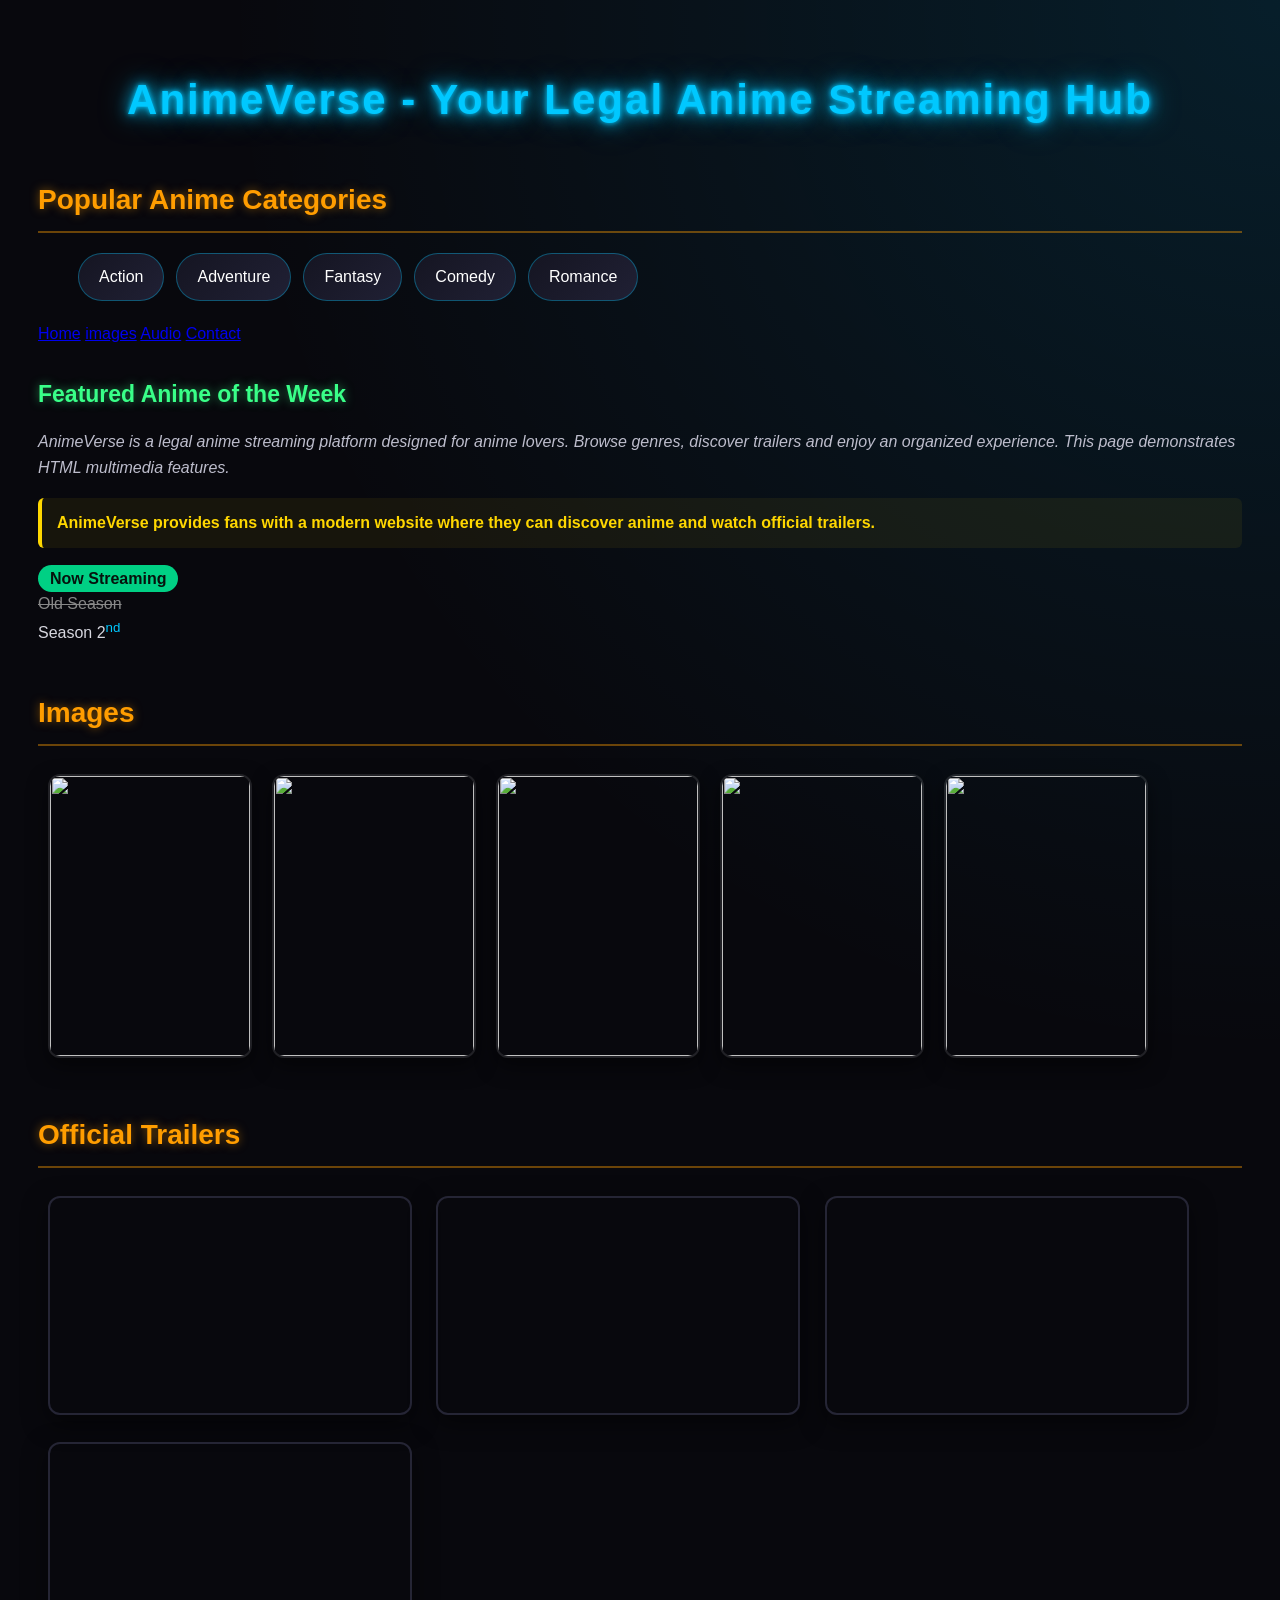
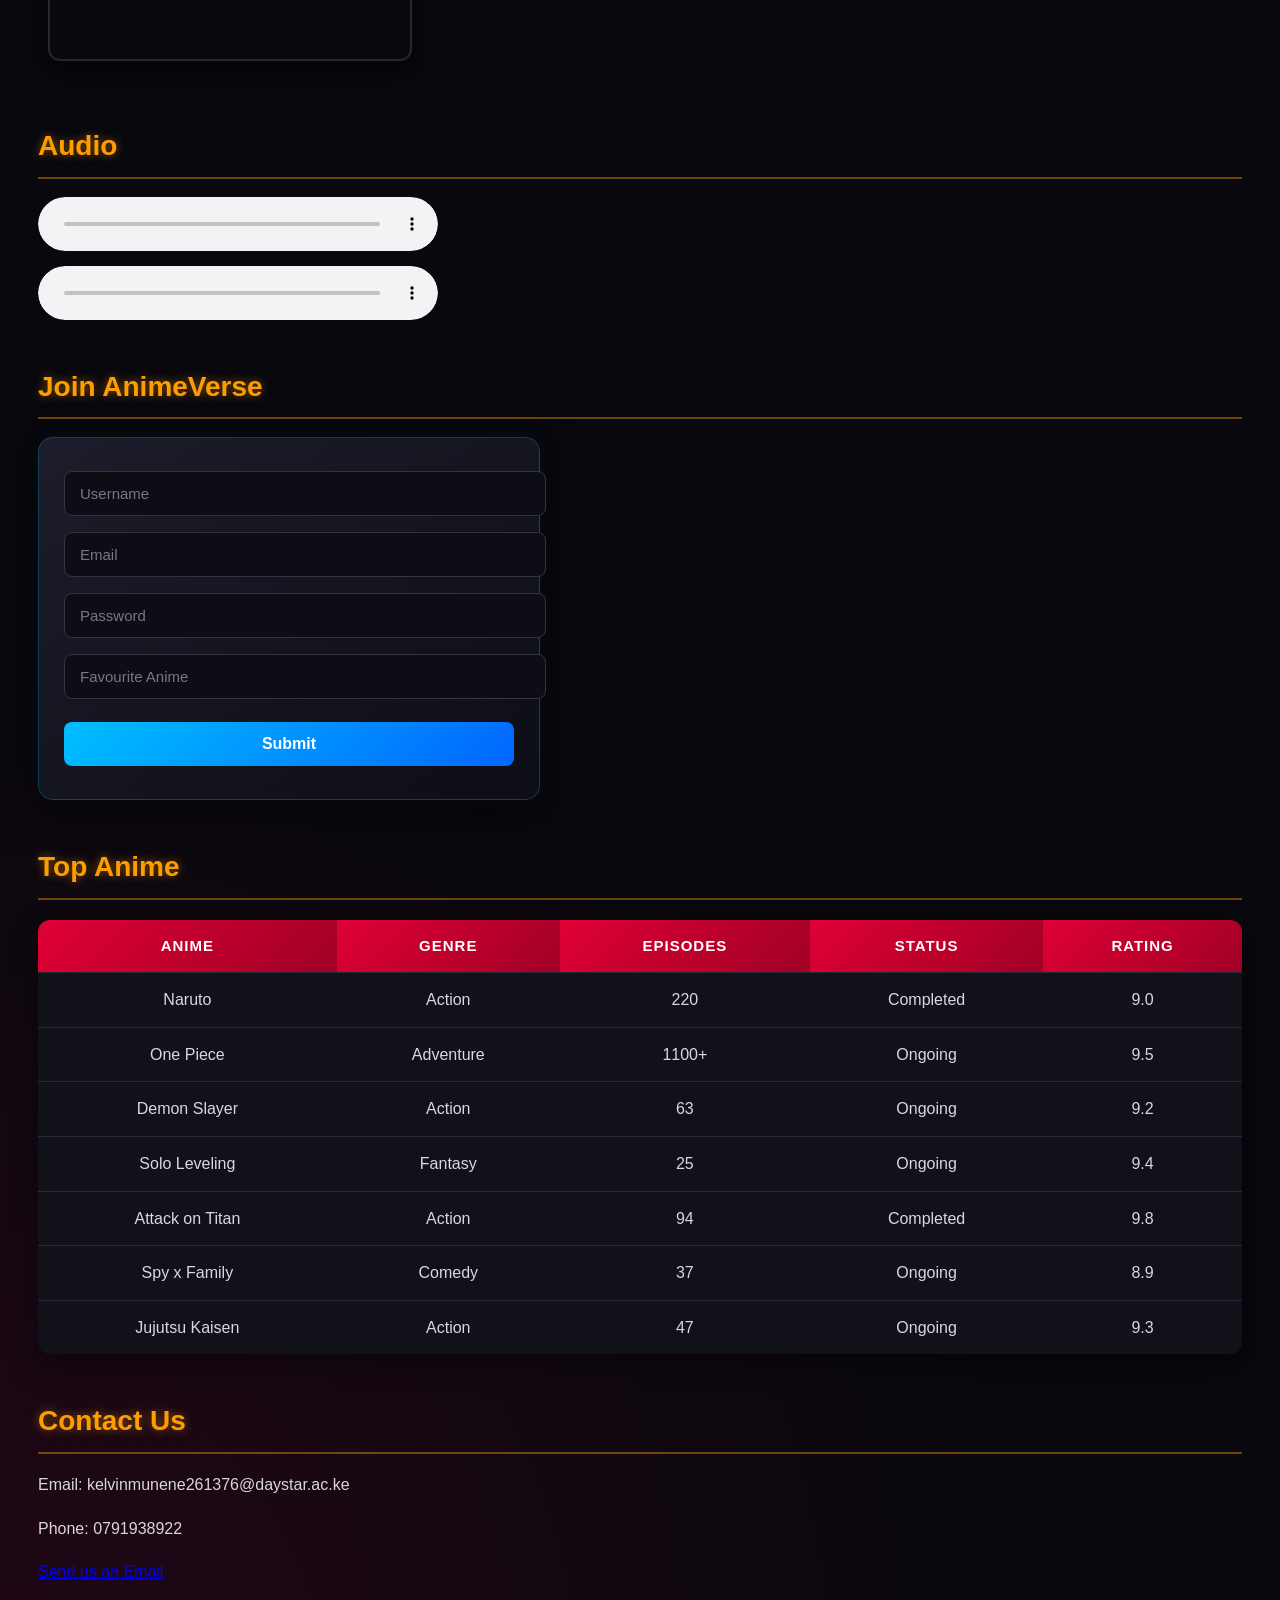
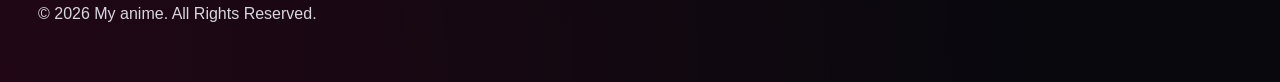
==== commit e135f20c: "Update index.html" ====
--- a/Animeverse/index.html
+++ b/Animeverse/index.html
@@ -6,10 +6,26 @@
 <h1>AnimeVerse - Your Legal Anime Streaming Hub</h1>
 <h2>Popular Anime Categories</h2>
 <ul><li>Action</li><li>Adventure</li><li>Fantasy</li><li>Comedy</li><li>Romance</li></ul>
+  
+  <nav>
+
+		 <a href="#home">Home</a> 
+		
+		 <a href="#images">images</a>
+         
+		 <a href="#audio">Audio</a>
+		
+		 <a href="#contact">Contact</a> 
+		
+		</nav> 
+		<section id="home"> 
 <h3>Featured Anime of the Week</h3>
 <p><i>AnimeVerse is a legal anime streaming platform designed for anime lovers. Browse genres, discover trailers and enjoy an organized experience. This page demonstrates HTML multimedia features.</i></p>
 <p class="bold">AnimeVerse provides fans with a modern website where they can discover anime and watch official trailers.</p>
 <p><mark>Now Streaming</mark><br><del>Old Season</del><br>Season 2<sup>nd</sup><br></p>
+  </section>
+  
+  <section id="images"> 
 <h2>Images</h2>
 <img src="https://wallpaperaccess.com/full/8806675.jpg"><img src="https://wallpapercave.com/wp/wp4829972.jpg"><img src="https://wallpaperaccess.com/full/21592.jpg"><img src="https://wallpapers.com/images/hd/demon-slayer-pictures-qgznr3vxkj1rsx20.jpg"><img src="https://wallpapercave.com/wp/wp15247716.webp">
 <h2>Official Trailers</h2>
@@ -17,12 +33,17 @@
 <iframe width="360" height="215" src="https://www.youtube.com/embed/MCb13lbVGE0" allowfullscreen></iframe>
 <iframe width="360" height="215" src="https://www.youtube.com/embed/QczGoCmX-pI" allowfullscreen></iframe>
 <iframe width="360" height="215" src="https://www.youtube.com/embed/I6JIwjWOhnQ" allowfullscreen></iframe>
+  	</section>
+  
+  <section id="audio"> 
 <h2>Audio</h2>
 <audio controls><source src="https://www.soundhelix.com/examples/mp3/SoundHelix-Song-1.mp3" type="audio/mpeg"></audio>
 <audio controls><source src="https://www.soundhelix.com/examples/mp3/SoundHelix-Song-2.mp3" type="audio/mpeg"></audio>
+		</section> 
 <h2>Join AnimeVerse</h2>
 <form><input placeholder="Username"><input type="email" placeholder="Email"><input type="password" placeholder="Password"><input placeholder="Favourite Anime"><input type="submit"></form>
-<h2>Top Anime</h2>
+
+  <h2>Top Anime</h2>
 <table><tr><th>Anime</th><th>Genre</th><th>Episodes</th><th>Status</th><th>Rating</th></tr>
 <tr><td>Naruto</td><td>Action</td><td>220</td><td>Completed</td><td>9.0</td></tr>
 <tr><td>One Piece</td><td>Adventure</td><td>1100+</td><td>Ongoing</td><td>9.5</td></tr>
@@ -31,4 +52,27 @@
 <tr><td>Attack on Titan</td><td>Action</td><td>94</td><td>Completed</td><td>9.8</td></tr>
 <tr><td>Spy x Family</td><td>Comedy</td><td>37</td><td>Ongoing</td><td>8.9</td></tr>
 <tr><td>Jujutsu Kaisen</td><td>Action</td><td>47</td><td>Ongoing</td><td>9.3</td></tr>
-</table></body></html>
+
+  
+</table>
+
+  	<section id="contact"> 
+		
+		<h2>Contact Us</h2> 
+		
+		<p>Email: kelvinmunene261376@daystar.ac.ke</p>
+
+		<p>Phone: 0791938922</p> 
+		
+		<a href="kelvinmunene261376@daystar.ac.ke"> 
+		     Send us an Email 
+	    </a> 
+		
+		</section> 
+		
+<footer>
+
+		<p> 
+		&copy; 2026 My anime. All Rights Reserved. 
+		</p> 
+</body></html>
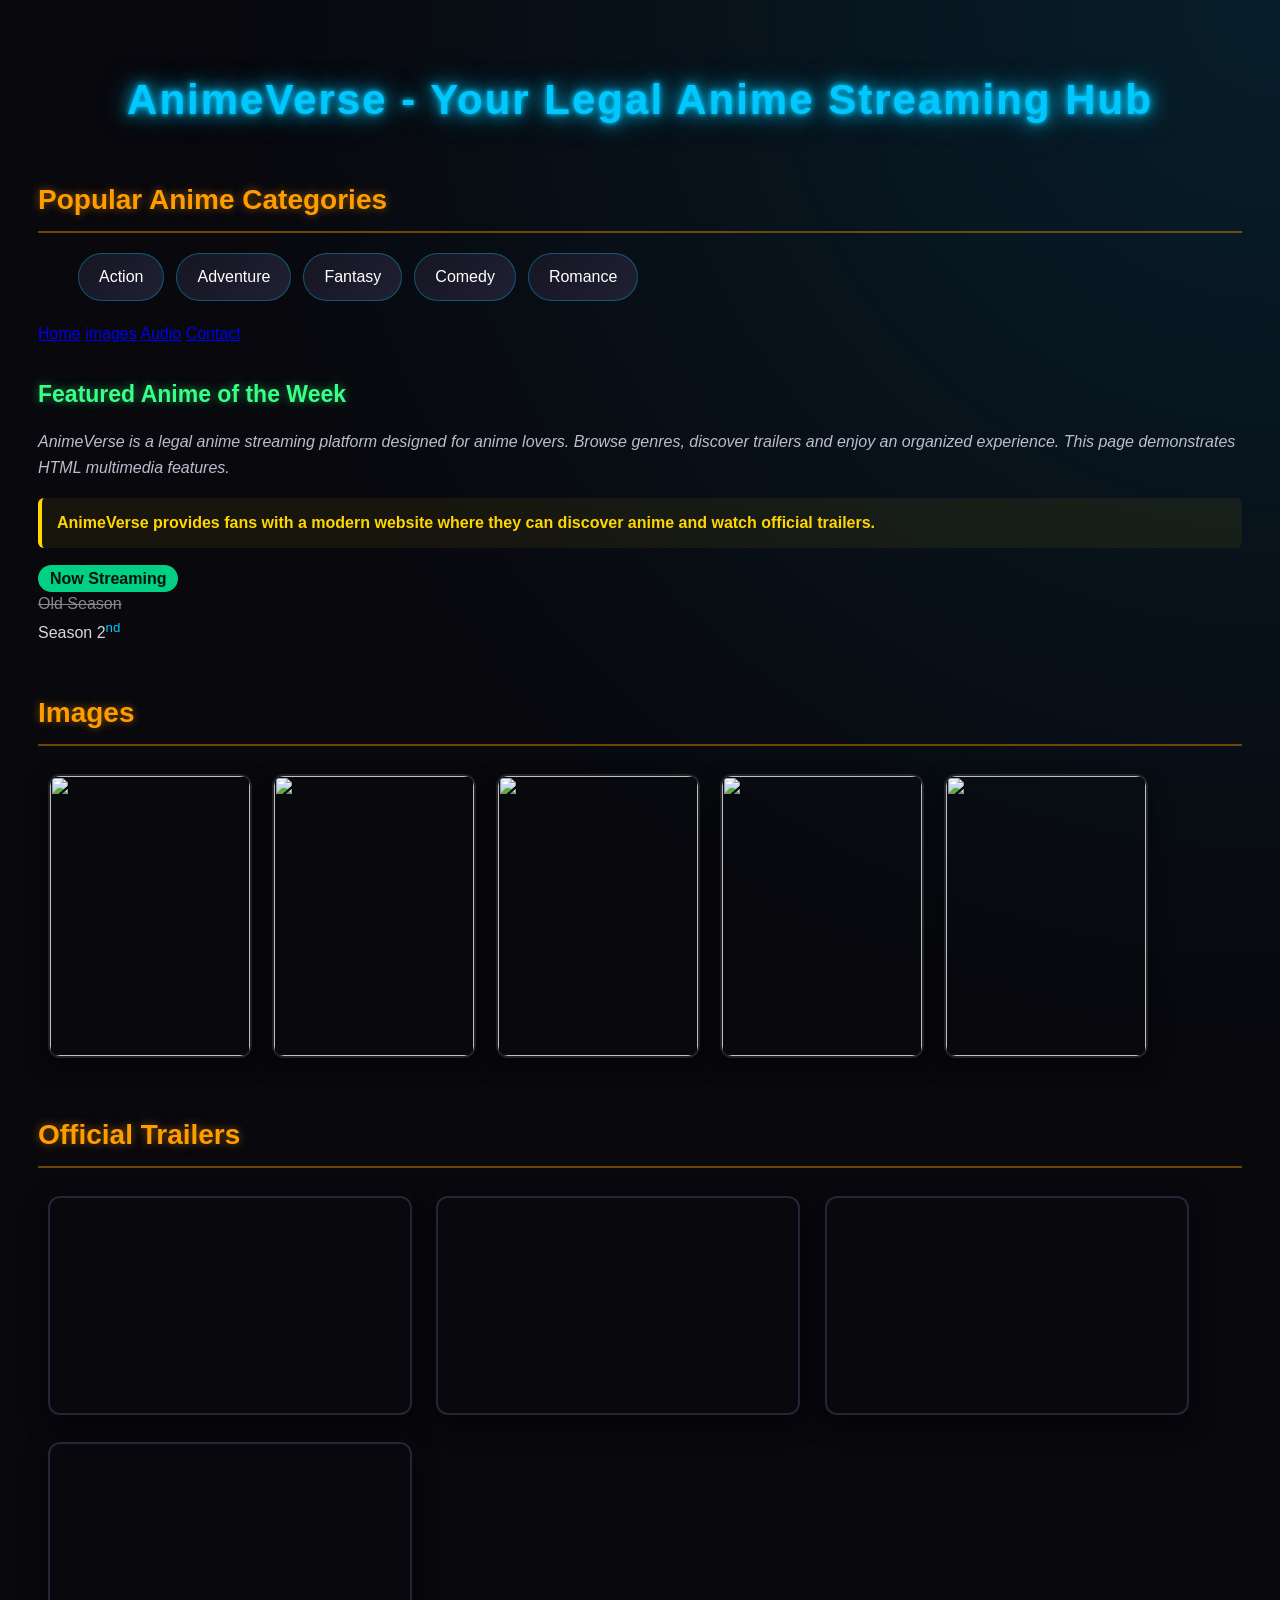
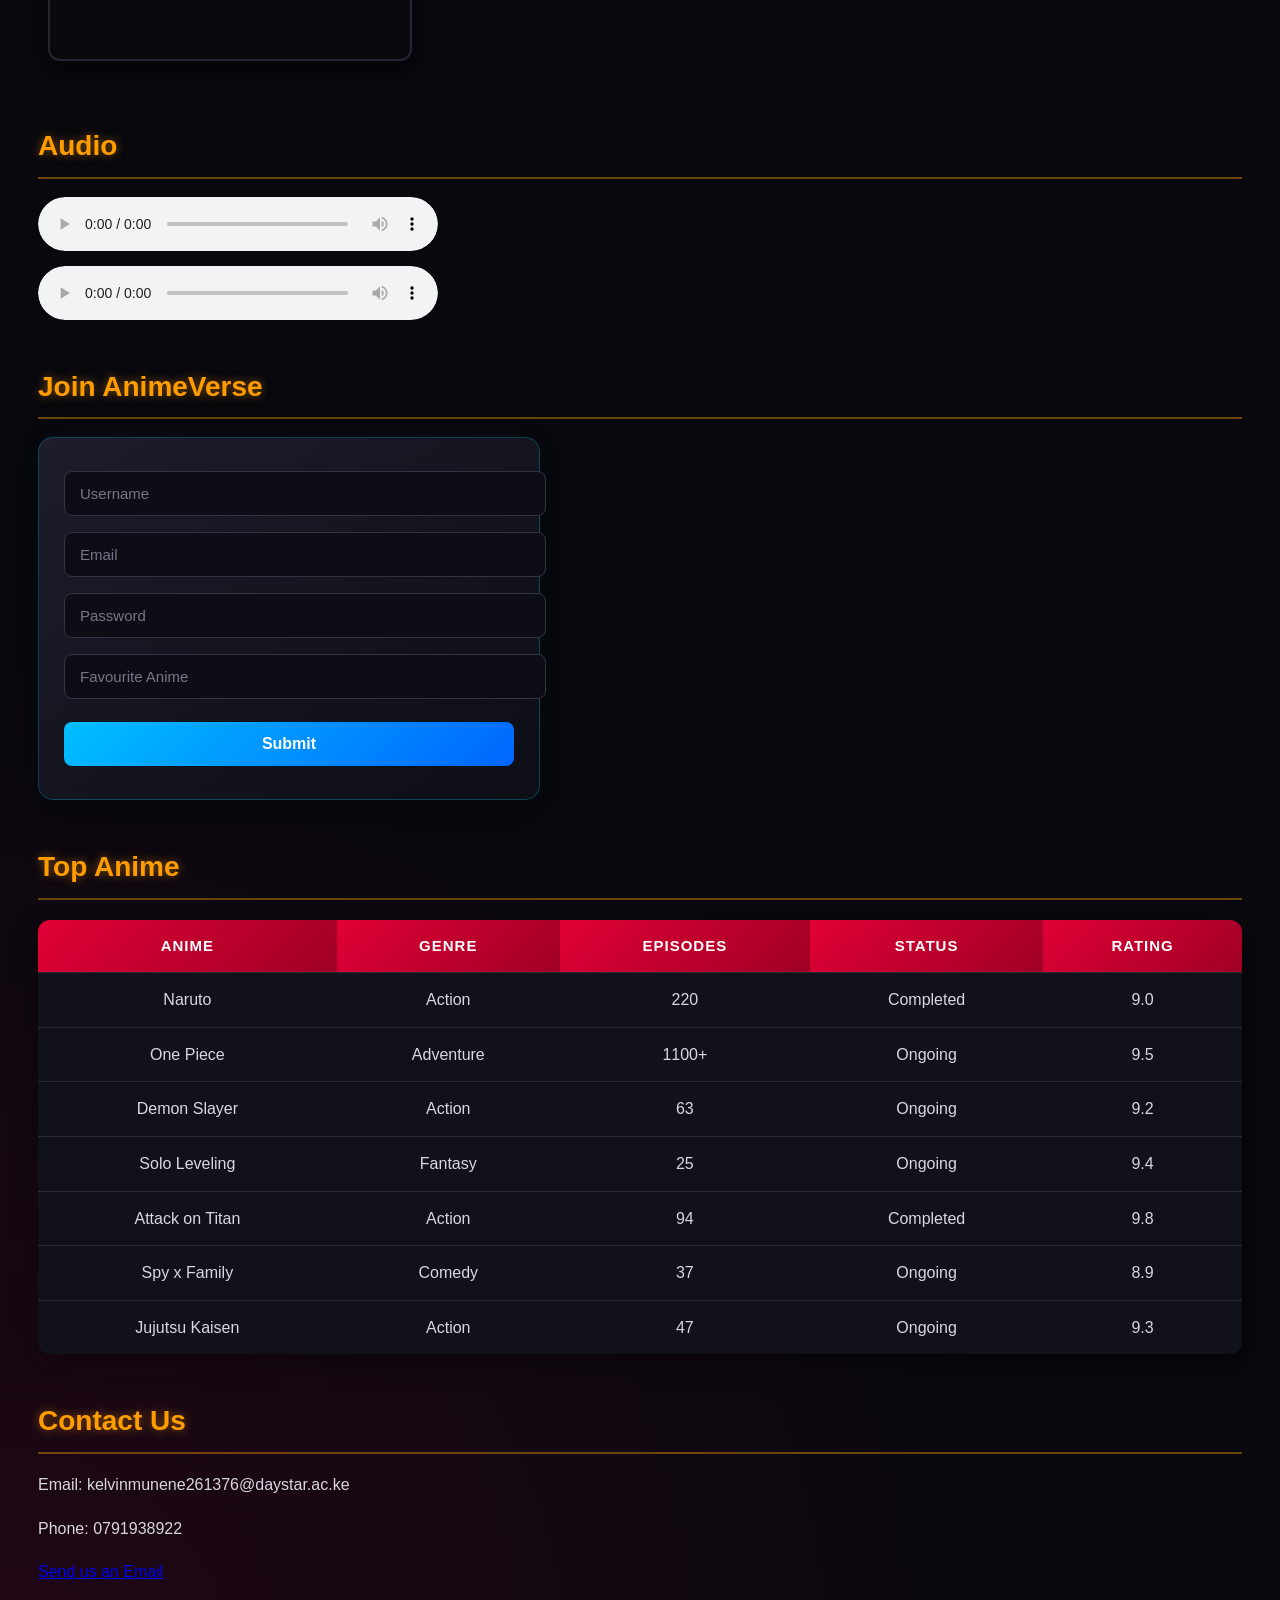
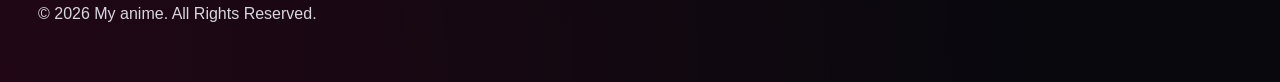
==== commit 621d2286: "Update index.html" ====
--- a/Animeverse/index.html
+++ b/Animeverse/index.html
@@ -75,4 +75,5 @@
 		<p> 
 		&copy; 2026 My anime. All Rights Reserved. 
 		</p> 
+	<script src="script.js"></script>
 </body></html>
